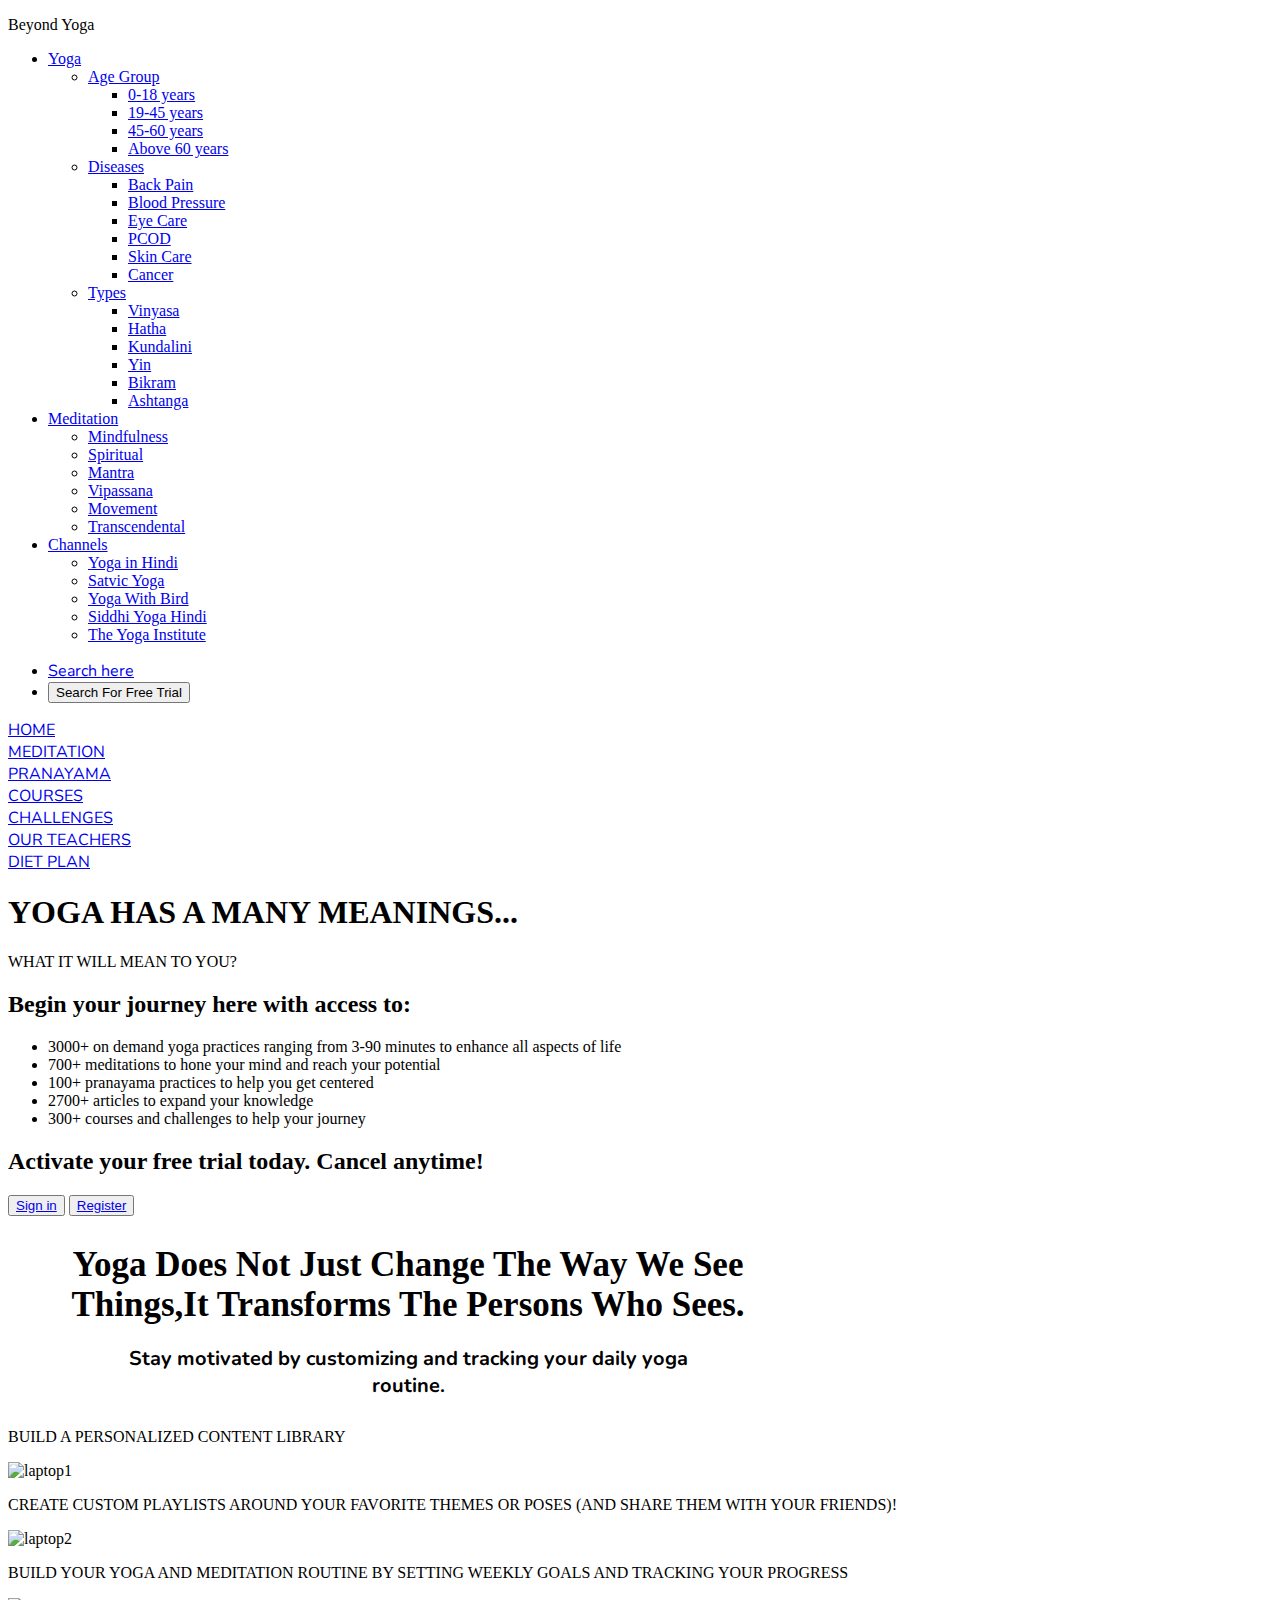
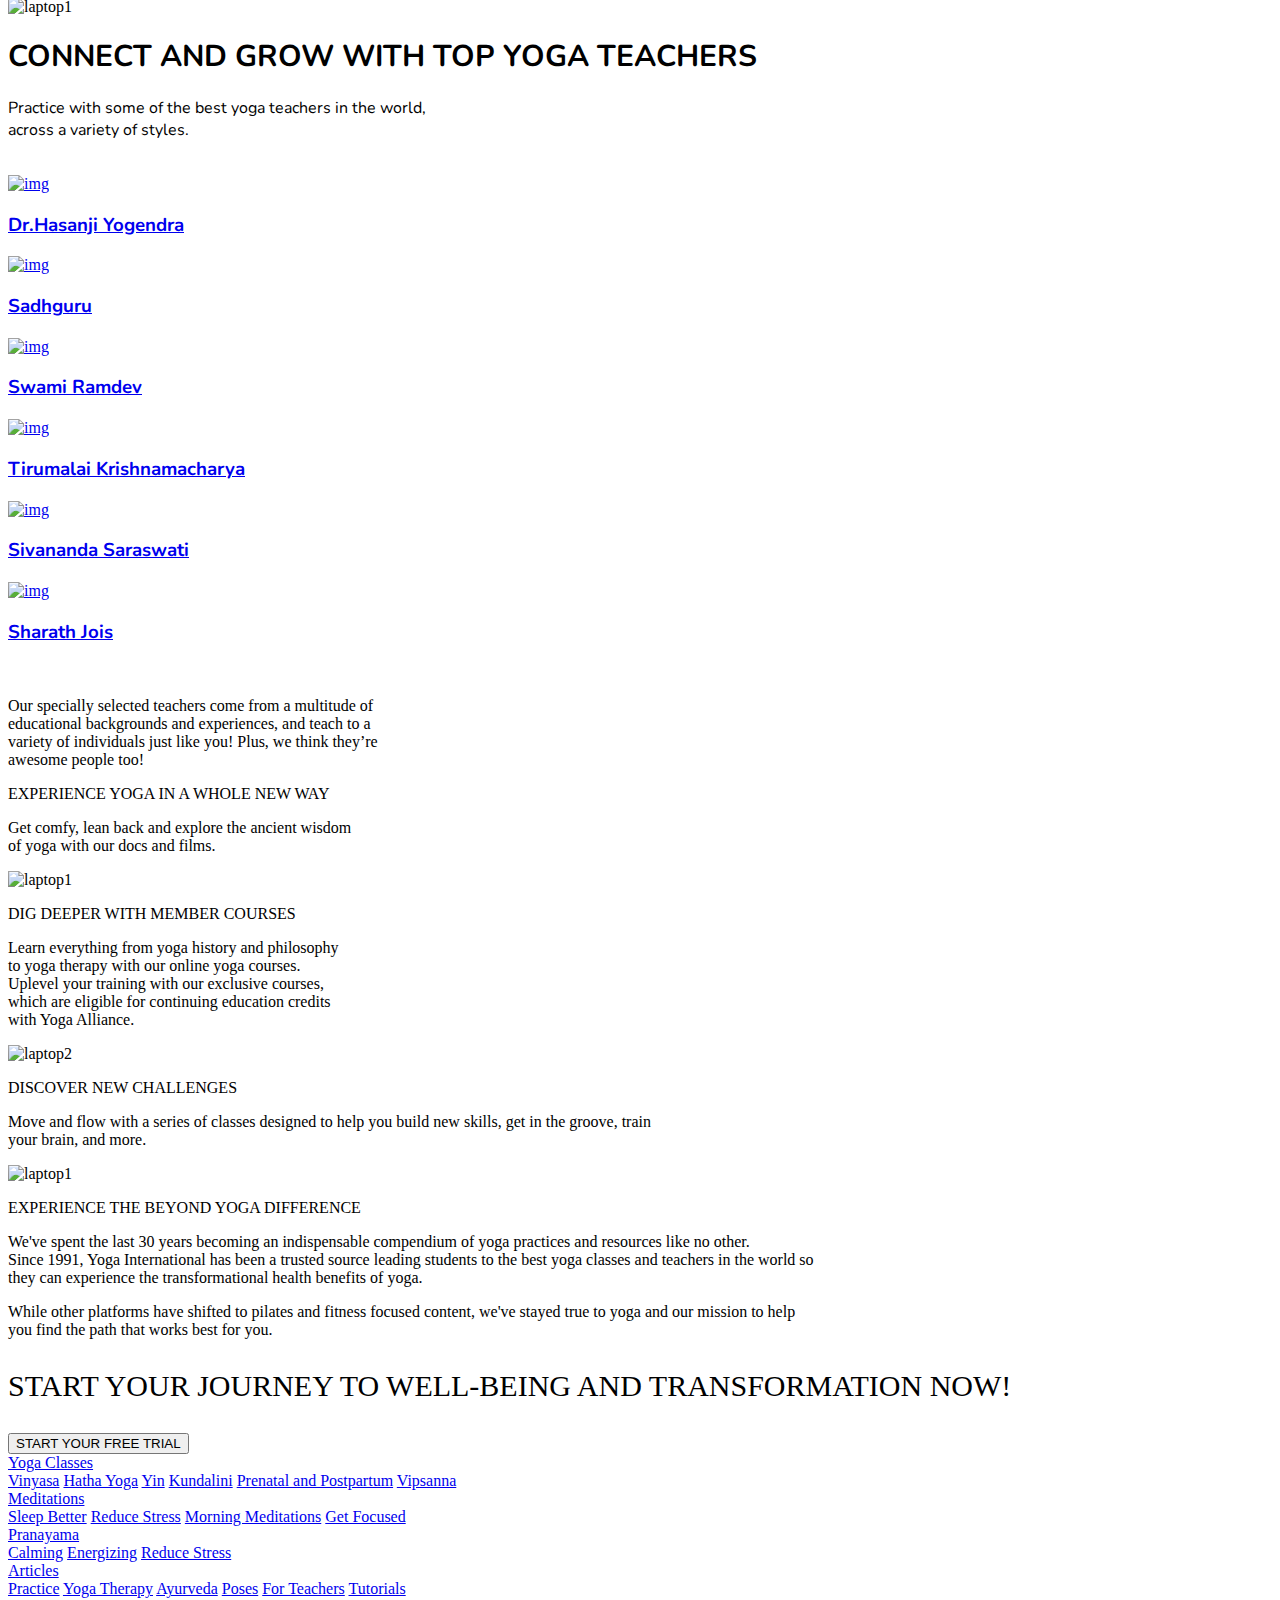
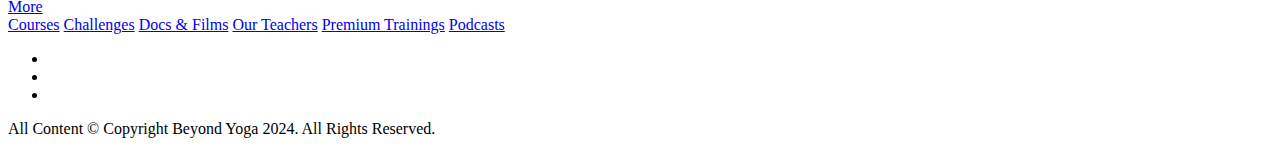
==== index.html @ 749cf970 "Add files via upload" ====
<!DOCTYPE html>
<html lang="en">
<head>
  <meta charset="UTF-8">
  <meta name="viewport" content="width=device-width, initial-scale=1.0">
  <title>Document</title>
  <link rel="stylesheet" href="https://cdnjs.cloudflare.com/ajax/libs/font-awesome/6.5.1/css/all.min.css" integrity="sha512-DTOQO9RWCH3ppGqcWaEA1BIZOC6xxalwEsw9c2QQeAIftl+Vegovlnee1c9QX4TctnWMn13TZye+giMm8e2LwA==" crossorigin="anonymous" referrerpolicy="no-referrer" />
   <link href="./style1.css" rel="stylesheet">

   <link rel="preconnect" href="https://fonts.googleapis.com">
<link rel="preconnect" href="https://fonts.gstatic.com" crossorigin>
<link href="https://fonts.googleapis.com/css2?family=Open+Sans:ital,wght@0,300..800;1,300..800&display=swap" rel="stylesheet">

<link rel="preconnect" href="https://fonts.googleapis.com">
<link rel="preconnect" href="https://fonts.gstatic.com" crossorigin>
<link href="https://fonts.googleapis.com/css2?family=Kode+Mono:wght@400..700&family=Open+Sans:ital,wght@0,300..800;1,300..800&display=swap" rel="stylesheet">

<link rel="preconnect" href="https://fonts.googleapis.com">
<link rel="preconnect" href="https://fonts.gstatic.com" crossorigin>
<link href="https://fonts.googleapis.com/css2?family=Kode+Mono:wght@400..700&family=Open+Sans:ital,wght@0,300..800;1,300..800&family=Poppins:ital,wght@0,100;0,200;0,300;0,400;0,500;0,600;0,700;0,800;0,900;1,100;1,200;1,300;1,400;1,500;1,600;1,700;1,800;1,900&display=swap" rel="stylesheet">

<link rel="preconnect" href="https://fonts.googleapis.com">
<link rel="preconnect" href="https://fonts.gstatic.com" crossorigin>
<link href="https://fonts.googleapis.com/css2?family=Kode+Mono:wght@400..700&family=Montserrat:ital,wght@0,100..900;1,100..900&family=Open+Sans:ital,wght@0,300..800;1,300..800&family=Poppins:ital,wght@0,100;0,200;0,300;0,400;0,500;0,600;0,700;0,800;0,900;1,100;1,200;1,300;1,400;1,500;1,600;1,700;1,800;1,900&family=Roboto:ital,wght@0,100;0,300;0,400;0,500;0,700;0,900;1,100;1,300;1,400;1,500;1,700;1,900&display=swap" rel="stylesheet">

<link rel="preconnect" href="https://fonts.googleapis.com">
<link rel="preconnect" href="https://fonts.gstatic.com" crossorigin>
<link href="https://fonts.googleapis.com/css2?family=Kode+Mono:wght@400..700&family=Montserrat:ital,wght@0,100..900;1,100..900&family=Nunito:ital,wght@0,200..1000;1,200..1000&family=Open+Sans:ital,wght@0,300..800;1,300..800&family=Poppins:ital,wght@0,100;0,200;0,300;0,400;0,500;0,600;0,700;0,800;0,900;1,100;1,200;1,300;1,400;1,500;1,600;1,700;1,800;1,900&family=Roboto:ital,wght@0,100;0,300;0,400;0,500;0,700;0,900;1,100;1,300;1,400;1,500;1,700;1,900&display=swap" rel="stylesheet">

<link rel="stylesheet" href="https://cdnjs.cloudflare.com/ajax/libs/font-awesome/6.5.1/css/all.min.css" integrity="sha512-DTOQO9RWCH3ppGqcWaEA1BIZOC6xxalwEsw9c2QQeAIftl+Vegovlnee1c9QX4TctnWMn13TZye+giMm8e2LwA==" crossorigin="anonymous" referrerpolicy="no-referrer" />

<style> 

.show {
  width: 280px; /* Adjust width as needed */
  transition: all 0.5s ease;
}

</style>
</head>
<body>


    <div class="navbar">
        <div class="nav-icon">
            <i class="fa-sharp fa-solid fa-bars" id="logoicon" onclick="toggleNav()" style="cursor: pointer;"></i>
        </div>
        <div class="top-logo">
            <p class="top-text">
              <i class="fa-solid fa-heart-pulse fa-beat" id="logo-icon" style="color: #ef743c;"></i>Beyond <span id="yoga">Yoga</span></p>
        </div>

       


        <div class="menu-bar">
            <ul>
              <li>
                <a href="#">Yoga<i class="fa-solid fa-chevron-down" style="color: #000000;"></i></a>
                <div class="sub-menu-1">
                  <ul>
                     <li  class="hover-me"><a href="#">Age Group<i class="fa-solid fa-chevron-down" style="color: #000000;"></i></a>
                         
                      <div class="sub-menu-2">
                        <ul>
                           <li><a href="https://www.youtube.com/watch?v=FB5-7tIiX-I">0-18 years</a></li>
                           <li><a href="https://www.youtube.com/watch?v=Q5_PSTXjGt4">19-45 years</a></li>
                           <li><a href="https://www.youtube.com/watch?v=dB1x5hHZ_vg">45-60 years</a></li>
                           <li><a href="https://www.youtube.com/watch?v=laIWV6qJWbk">Above 60 years</a></li>
                           <!-- <li><a href="#"></a></li> -->
                           
                        </ul>
                      </div>
                    </li>

                    <li  class="hover-me"><a href="#">Diseases<i class="fa-solid fa-chevron-down" style="color: #000000;"></i></a>
                         
                      <div class="sub-menu-2">
                        <ul>
                           <li><a href="https://www.youtube.com/watch?v=pB41zLZ0r-0">Back Pain</a></li>
                           <li><a href="https://www.youtube.com/watch?v=e3KPU-ZyrGk">Blood Pressure</a></li>
                           <li><a href="https://www.youtube.com/watch?v=D3EHHHJMkxY">Eye Care</a></li>
                           <li><a href="https://www.youtube.com/watch?v=19jSUzUIvlM">PCOD</a></li>
                           <li><a href="https://www.youtube.com/watch?v=IuwjSYSAKWI">Skin Care</a></li>
                           <li><a href="https://www.youtube.com/watch?v=mRK6Ox1YG8E">Cancer</a></li>
                           <!-- <li><a href="#"></a></li> -->
                           
                        </ul>
                      </div>
                    </li>
                     <!-- <li><a href="#">For Disease</a></li> -->
                     <li class="hover-me"><a href="#">Types<i class="fa-solid fa-chevron-down" style="color: #000000;"></i></a>
                      <div class="sub-menu-2">
                        <ul>
                           <li><a href="https://www.youtube.com/watch?v=M3-IAMGAKvM">Vinyasa</a></li>
                           <li><a href="https://www.youtube.com/watch?v=TO5DAbT5R2s">Hatha</a></li>
                           <li><a href="https://www.youtube.com/watch?v=uYDQES3d5fI&t=108s">Kundalini</a>
                           <li><a href="https://www.youtube.com/watch?v=FItKQ_7yy5k">Yin</a>
                           <li><a href="https://www.youtube.com/watch?v=Ocg3InAEZMU">Bikram</a>
                           <li><a href="https://www.youtube.com/watch?v=jgUNozt1YZE">Ashtanga</a>
                            
                               </li>
                           <!-- <li><a href="#"></a></li> -->
                           
                        </ul>
                      </div>
                         </li>
                     <!-- <li><a href="#"></a></li> -->
                     
                  </ul>
                </div>
              </li>

              <li>
                <a href="#">Meditation<i class="fa-solid fa-chevron-down" style="color: #000000;"></i></a>
                <div class="sub-menu-1">
                  <ul>
                     <li><a href="https://www.youtube.com/watch?v=6p_yaNFSYao">Mindfulness</a></li>
                     <li><a href="https://www.youtube.com/watch?v=G0QdWOcB6Ho">Spiritual </a></li>
                     <li><a href="https://www.youtube.com/watch?v=ijfLsKg8jFY">Mantra</a></li>
                     <li><a href="https://www.youtube.com/watch?v=iBU3d-MTWsU&list=PLPJVlVRVmhc4_4WqjBXuWXB_0MQunBEjb">Vipassana</a></li>
                     <li><a href="https://www.youtube.com/watch?v=xa4ODaKKchI">Movement</a></li>
                     <li><a href="https://www.youtube.com/watch?v=fbX5eNAbpeo">Transcendental</a></li>
                     
                  </ul>
                </div>
              </li>

              <li>
                <a href="#">Channels<i class="fa-solid fa-chevron-down" style="color: #000000;"></i></a>
                <div class="sub-menu-1">
                  <ul>
                     <li><a href="https://www.youtube.com/@YogaHindiShilpaShetty">Yoga in Hindi</a></li>
                     <li><a href="https://www.youtube.com/@satvicyoga">Satvic Yoga</a></li>
                     <li><a href="https://www.youtube.com/@YogaWithBird">Yoga With Bird</a></li>
                     <li><a href="https://www.youtube.com/@SiddhiYogaHindi">Siddhi Yoga Hindi</a></li>
                     <li><a href="https://www.youtube.com/@theyogainstituteofficial">The Yoga Institute 
                    </a></li>
                    
                     
                  </ul>
                </div>
              </li>
            </ul>
        </div>
         
        <div class="nav-ul">

          <ul>
              

      <li><a href="searchitem.html" class="hv" id="search_nav">
        <i class="fa-solid fa-magnifying-glass"></i>
        <span class="nav-item" style="font-family: Nunito;">Search here</span>
      </a></li>
            
           <li><a href="./Pricing.html">
           <button class="btn">Search For Free Trial</button></a></li>
          
       </ul>
        </div>
            
    </div>
       
    </div>

    
  
  <div class="side-nav" id="sideNav">

    <li>
        <a href="./Project.html" class="hv">
          <i class="fa-solid fa-house"></i>
          <span class="nav-item" style="font-family: Nunito;">HOME</span>
        </a></li>
  
        <li><a href="./musiccards.html" class="hv">
            <i class="fa-sharp fa-solid fa-music"></i>
          <span class="nav-item" style="font-family: Nunito;">MEDITATION</span>
        </a></li>
  
        <li><a href="https://www.youtube.com/@theyogainstituteofficial" class="hv">
            <i class="fa-sharp fa-solid fa-sun"></i>
          <span class="nav-item" style="font-family: Nunito;">PRANAYAMA</span>
        </a></li>
  
        <li><a href="#" class="hv">
            <i class="fa-sharp fa-solid fa-layer-group"></i>
          <span class="nav-item" style="font-family: Nunito;">COURSES</span>
        </a></li>
  
        <li><a href="#" class="hv">
          <i class="fa-solid fa-flag-checkered"></i>
          <span class="nav-item" style="font-family: Nunito;">CHALLENGES</span>
        </a></li>

        <li><a href="./teachers.html" class="hv">
          <i class="fa-sharp fa-solid fa-user"></i>
        <span class="nav-item" style="font-family: Nunito;">OUR TEACHERS</span>
      </a></li>

      <li><a href="yogadiet.html" class="hv">
        <i class="fa-sharp fa-solid fa-stethoscope"></i>
      <span class="nav-item" style="font-family: Nunito;"> DIET PLAN</span>
    </a></li>

           
  
       
      
  </div>
  <button onclick="toggleNav()" style="display: none;">Toggle Side Nav</button>

           
       <section class="sec1">

        <div class="container2">
          <div class="container2-para">
           <h1>YOGA HAS A MANY MEANINGS...</h1>
           <h1><span class="auto-type"></span></h1>

           <p>WHAT IT WILL MEAN TO <span id="you">YOU?</span></p>

          </div>

          <div class="container-li">
            <h2>Begin your journey here with access to:</h2>
              <ul>

                <li>3000+ on demand yoga practices ranging from 3-90 minutes to enhance all aspects of life</li>
                <li>700+ meditations to hone your mind and reach your potential</li>
                <li>100+ pranayama practices to help you get centered</li>
                <li>2700+ articles to expand your knowledge</li>
                <li>300+ courses and challenges to help your journey</li>

              </ul>

              <h2>Activate your free trial today. Cancel anytime!</h2>
          </div>

          <div class="btn-container">
            <button class="btn1"><a href="registerpage.php">Sign in</a></button>
            <button class="btn1" id="bt"><a href="loginpage.php">Register</a></button>

          </div>

         

     </div>
       </section>
        

    <section class="sec3">
           <div class="sec3-header">
              <h2 style="font-size: 35px; text-align: center;width: 800px;">Yoga Does Not Just Change The Way We See Things,It Transforms The Persons Who Sees.
              <p style="font-family: Nunito; font-size: 20px;">Stay motivated by customizing and tracking your daily yoga<br> routine.</p>
           </div>

              
           <section class="secMain">
            <div class="paras">
                <p class="sectionTag text-big big-text">
                  BUILD A PERSONALIZED CONTENT LIBRARY
                </p>
                <!-- <p class="sectionSubTag text-small small-text">
                    Lorem ipsum dolor sit amet consectetur adipisicing elit. Accusantium esse similique iure itaque pariatur magnam vel alias odio, aliquid quae consequatur laborum autem magni doloremque dolore odit consequuntur. Error, ducimus. Lorem ipsum dolor sit amet consectetur, adipisicing elit. Blanditiis, maxime exercitationem. Veritatis tempore perferendis non repudiandae explicabo molestias dolorum vitae reiciendis, aut ea eveniet, placeat delectus at consectetur doloremque dignissimos.
                </p> -->
            </div>
            <div class="thumbnail">
                <img src="https://media.istockphoto.com/id/1298958274/photo/3d-illustration-of-meditating-man-sitting-on-the-floor-cartoon-smiling-businessman-in-yoga.jpg?s=612x612&w=0&k=20&c=cb_OA60EfnvaVJ6c5VslunKPmW_IJzV8kte3uCfvxaw=" alt="laptop1" height="500px" width="700px" class="pic2">
            </div>
          </section>
    
          <section class="secLeft">
            <div class="paras">
                <p class="sectionTag text-big big-text">
                  CREATE CUSTOM PLAYLISTS AROUND YOUR FAVORITE THEMES OR POSES (AND SHARE THEM WITH YOUR FRIENDS)!
                </p>
                <!-- <p class="sectionSubTag text-small small-text">
                    Lorem ipsum dolor sit amet consectetur adipisicing elit. Accusantium esse similique iure itaque pariatur magnam vel alias odio, aliquid quae consequatur laborum autem magni doloremque dolore odit consequuntur. Error, ducimus. Lorem ipsum dolor sit amet consectetur, adipisicing elit. Blanditiis, maxime exercitationem. Veritatis tempore perferendis non repudiandae explicabo molestias dolorum vitae reiciendis, aut ea eveniet, placeat delectus at consectetur doloremque dignissimos.
                </p> -->
            </div>
            <div class="thumbnail">
                <img src="https://media.istockphoto.com/id/1225266726/vector/yoga-studios-streaming-online-classes-girl-watching-online-sport-tutorials-on-a-laptop-and.jpg?s=612x612&w=0&k=20&c=kCRvjm0MLGX8Ws6k5mp64jNllX-MIuOhhSisRaJRkas=" alt="laptop2" height="500px" width="700px" class="pic2">
            </div>
          </section>
    
          <section class="secMain">
            <div class="paras">
                <p class="sectionTag text-big big-text">
                  BUILD YOUR YOGA AND MEDITATION ROUTINE BY SETTING WEEKLY GOALS AND TRACKING YOUR PROGRESS
                </p>
                <!-- <p class="sectionSubTag text-small small-text">
                    Lorem ipsum dolor sit amet consectetur adipisicing elit. Accusantium esse similique iure itaque pariatur magnam vel alias odio, aliquid quae consequatur laborum autem magni doloremque dolore odit consequuntur. Error, ducimus. Lorem ipsum dolor sit amet consectetur, adipisicing elit. Blanditiis, maxime exercitationem. Veritatis tempore perferendis non repudiandae explicabo molestias dolorum vitae reiciendis, aut ea eveniet, placeat delectus at consectetur doloremque dignissimos.
                </p> -->
            </div>
            <div class="thumbnail">
                <img src="https://media.istockphoto.com/id/1393359113/photo/3d-sporty-woman-doing-exercises-on-yoga-mat.jpg?s=612x612&w=0&k=20&c=YqJitrh6hYdDwXtw2ngTGbDsg3Mw7wZsrR291nh6epU=" alt="laptop1" height="500px" width="700px" class="pic2">
            </div>  
          </section>

    </section>


             <section class="teacher-sec">
            <div class="gallery-wrap1-para">
              <h1 style="font-family: Nunito; font-size: 30px;">CONNECT AND GROW WITH TOP YOGA TEACHERS</h1>
              <p style="font-family: Nunito;">Practice with some of the best yoga teachers in the world,<br> across a variety of styles.</p>
           </div>
               
            <div class="gallery-wrap1">
              <img src="./next.png" alt="" id="nextBtn">
           <div class="gallery1">
               <div>
                  <span>
                    <a href="./info1.html"><img src="https://upload.wikimedia.org/wikipedia/commons/thumb/9/93/Hansa_J_Yogendra.jpg/800px-Hansa_J_Yogendra.jpg" alt="img"><h3 style="font-family: Nunito;">Dr.Hasanji Yogendra</h3>
                    </a>
                    </span>

                    <span>
                      <a href="./info2.html"><img src="https://upload.wikimedia.org/wikipedia/commons/thumb/2/21/Sadhguru-Jaggi-Vasudev.jpg/800px-Sadhguru-Jaggi-Vasudev.jpg" alt="img"><h3 style="font-family: Nunito;">Sadhguru</h3>
                      </a>
                      </span>

                      <span>
                        <a href="./info3.html"><img src="https://upload.wikimedia.org/wikipedia/commons/thumb/f/fb/Swami_Ramdev_in_2016.jpg/330px-Swami_Ramdev_in_2016.jpg" alt="img"><h3 style="font-family: Nunito;">Swami Ramdev</h3>
                        </a>
                        </span>
                   
                  <!-- <span><img src="./img1.jpg" alt="img"><h3>Aditya Jadhav</h3></span>
                  <span><img src="./img1.jpg" alt="img"><h3>Aditya Jadhav</h3></span> -->
               
               </div>

               <div>
                <span>
                  <a href="./info4.html"><img src="https://upload.wikimedia.org/wikipedia/en/3/36/Tirumalai_Krishnamacharya.png" alt="img" height="300px"><h3 style="font-family: Nunito;">Tirumalai Krishnamacharya</h3>
                  </a>
                  </span>
                  
                  <span>
                    <a href="./info5.html"><img src="https://upload.wikimedia.org/wikipedia/commons/thumb/3/34/Swami_Shivananda_Liebe.jpg/330px-Swami_Shivananda_Liebe.jpg" alt="img"><h3 style="font-family: Nunito;">Sivananda Saraswati
                    </h3>
                    </a>
                    </span>

                    <span>
                      <a href="./info6.html"><img src="https://encrypted-tbn0.gstatic.com/images?q=tbn:ANd9GcT7S8Eagme5g2HKQSJ4ukQOLSiqyLMGEOp5YWhmnkeAbSw7wAs8Fwf7ycs4fh0h9OsLFXE&usqp=CAU" alt="img"><h3 style="font-family: Nunito;">Sharath Jois</h3>
                      </a>
                      </span>
              
              </div>
           
           </div>
           <img src="./back.png" alt="" id="backBtn">
          
          </div>

          <div class="sec4-footer">
            <p>Our specially selected teachers come from a multitude of<br> educational backgrounds and experiences, and teach to a <br>variety of individuals just like you! Plus, we think they’re <br>awesome people too!</p>
          </div>
           </section>
          </section>


           <section class="sec6">
            <!-- <div class="sec6-header">
               <h2>TAKE CHARGE OF YOUR PATH</h2>
               <p>Stay motivated by customizing and tracking your daily yoga<br> routine.</p>
            </div> -->
 
               
            <section class="secMain6">
             <div class="paras6">
                 <p class="sectionTag text-big big-text">
                  EXPERIENCE YOGA IN A WHOLE NEW WAY
                 </p>
                 <p class="sectionSubTag text-small small-text">
                  Get comfy, lean back and explore the ancient wisdom <br>of yoga with our docs and films.
                 </p>
             </div>
             <div class="thumbnail">
                 <img src="https://media.istockphoto.com/id/1353664635/vector/cartoon-drawing-of-buddhist-monk.jpg?s=612x612&w=0&k=20&c=mn-CqgrdxqaoY4BWF6ggD8Z76OikCdqDyftJTsimVic=" alt="laptop1" height="500px" width="700px" class="pic2">
             </div>
           </section>
     
           <section class="secLeft6">
             <div class="paras">
                 <p class="sectionTag text-big big-text">
                  DIG DEEPER WITH MEMBER COURSES
                 </p>
                 <p class="sectionSubTag text-small small-text">
                  Learn everything from yoga history and philosophy <br>to yoga therapy with our online yoga courses.<br> Uplevel your training with our exclusive courses,<br> which are eligible for continuing education credits<br> with Yoga Alliance.
                 </p>
             </div>
             <div class="thumbnail">
                 <img src="https://media.istockphoto.com/id/1473758014/vector/yoga-woman-on-yoga-cushion-illustration.jpg?s=612x612&w=0&k=20&c=aXXgIjsGoQmRZ8kojHrKSr-6IJDVXD1xM6eUujq1T6I=" alt="laptop2" height="500px" width="700px" class="pic2">
             </div>
           </section>
     
           <section class="secMain6">
             <div class="paras">
                 <p class="sectionTag text-big big-text">
                  DISCOVER NEW CHALLENGES
                 </p>
                 <p class="sectionSubTag text-small small-text">
                  Move and flow with a series of classes designed to help you build new skills, get in the groove, train<br> your brain, and more.
                 </p>
             </div>
             <div class="thumbnail">
                 <img src="https://s3.ap-southeast-1.wasabisys.com/designtemplate.tech/tue-jan-10-2023-1-59-pm90538.webp" alt="laptop1" height="500px" width="700px" class="pic2">
             </div>
           </section>
 
     </section>


         <section class="sec7">
          <div class="sec7-div">
               <p class="p1">EXPERIENCE THE BEYOND YOGA DIFFERENCE</p>
               <p class="p2">We've spent the last 30 years becoming an indispensable compendium of yoga practices and resources like no other.<br> Since 1991, Yoga International has been a trusted source leading students to the best yoga classes and teachers in the world so<br> they can experience the transformational health benefits of yoga.</p>

               <p class="p3">While other platforms have shifted to pilates and fitness focused content, we've stayed true to yoga and our mission to help <br>you find the path that works best for you.</p>
              </div>
         </section>

         <div class="sec2-footer8">
          <p style="font-size: 30px;">START YOUR JOURNEY TO WELL-BEING AND TRANSFORMATION NOW!</p>
          <a href="#" class="footer-btn"><button>START YOUR FREE TRIAL</button></a>
      </div>


         <section class="sec8">
      
            <div class="container8">
                 
              <div class="element1">
                  <a href="https://www.zeptonow.com/cn/fruits-vegetables/fresh-fruits/cid/64374cfe-d06f-4a01-898e-c07c46462c36/scid/09e63c15-e5f7-4712-9ff8-513250b79942" id="ele1"> Yoga Classes</a>
                  <div class="line"></div>
                  <a href="#">Vinyasa</a>
                  <a href="#"> Hatha Yoga</a>
                  <a href="#"> Yin</a>
                  <a href="#"> Kundalini</a>
                  <a href="#"> Prenatal and Postpartum</a>
                  <a href="#"> Vipsanna</a>
              </div>
      
      
              <div class="element1">
                  <a href="#" id="ele1">Meditations</a>
                  <div class="line"></div>
                  <a href="#"> Sleep Better</a>
                  <a href="#">Reduce Stress</a>
                  <a href="#"> Morning Meditations</a>
                  <a href="#">Get Focused</a>
              </div>
      
              <div class="element1">
                  <a href="#" id="ele1">Pranayama</a>
                  <div class="line"></div>
                  <a href="#">  Calming</a>
                  <a href="#"> Energizing</a>
                  <a href="#">Reduce Stress</a>
                  
              </div>
         
                  <div class="element1">
                      <a href="#" id="ele1">Articles</a>
                      <div class="line"></div>
                      <a href="#">Practice</a>
                      <a href="#"> Yoga Therapy</a>
                      <a href="#">Ayurveda</a>
                      <a href="#">Poses</a>
                      <a href="#">For Teachers</a>
                      <a href="#">Tutorials</a>
                      
                  </div>
                     
                  <div class="element1">
                      <a href="#" id="ele1">More</a>
                      <div class="line"></div>
                      <a href="#">Courses</a>
                      <a href="#">Challenges</a>
                      <a href="#">Docs & Films</a>
                      <a href="#">Our Teachers</a>
                      <a href="#">Premium Trainings</a>
                      <a href="#">Podcasts</a>
                      
                  </div>
      
              </div>

             <div class="container9">
               <div class="emoji">
               <ul>
                <li> <a href="https://www.facebook.com/"><i class="fa-brands fa-facebook" style="color: #ef743c;"></i></a></li>
                <li> <a href="https://www.instagram.com/"><i class="fa-brands fa-instagram" style="color: #ef743c;"></i></a></li>
                <li> <a href="https://twitter.com/home"><i class="fa-brands fa-twitter" style="color: #ef743c;"></i></a></li>
               </ul>
               
               </div>
            </div>

            <p id="para-foot">All Content © Copyright Beyond Yoga 2024. All Rights Reserved.</p>

              
          </section>


         
            
           
    
  <!-- </nav> -->

  <script src="https://unpkg.com/typed.js@2.1.0/dist/typed.umd.js"></script>
  <script src="script.js"></script>
  <script src="script3.js"></script>

  
  <script>

    var typed=new Typed(".auto-type",{
      strings:["RELAXATION","VALUES","COMPANSATION","STILLNESS","PLAY","WELLNESS","CLARITY","LIFE","CALM","TRANSFORMATION"],
      typeSpeed:100,
      backSpeed:10,
      looped:true
    });

    typed.onComplete = function(self) {
    // Reset the animation
    self.reset();
};


    let listVideo=document.querySelectorAll('.video-list .vid');
    let mainVideo=document.querySelector('.main-video video');

    let title=document.querySelector('.main-video .title');

    listVideo.forEach(video =>{
        video.onclick = () =>{
            listVideo.forEach(vid =>vid.classList.remove('active'));
            video.classList.add('active');
              
            if(video.classList.contains('active')){
              let src = video.children[0].getAttribute('src');
              mainVideo.src = src;
              
              let text =video.children[1].innerHTML;
              title.innerHTML=text;
              
            };
        };
    });



        let scrollContainer=document.querySelector(".gallery");
        let backbtn=document.getElementById("backbtn");

        let nextbtn=document.getElementById("nextbtn");

        scrollContainer.addEventListener("wheel",(evt)=>{
          evt.preventDefault();
          scrollContainer.scrollLeft +=evt.deltaY;
          scrollContainer.style.scrollBehavior = "auto";

        });

        nextbtn.addEventListener("click", ()=>{
          scrollContainer.style.scrollBehavior = "smooth";
          scrollContainer.scrollLeft -= 900;
        });

        backbtn.addEventListener("click", ()=>{
          scrollContainer.style.scrollBehavior = "smooth";
          scrollContainer.scrollLeft += 900;
        });
        
        let scrollContainer1=document.querySelector(".gallery1");
        let backbBtn=document.getElementById("backBtn");

        let nextBtn=document.getElementById("nextBtn");

        scrollContainer1.addEventListener("wheel",(evt)=>{
          evt.preventDefault();
          scrollContainer1.scrollLeft +=evt.deltaY;
          scrollContainer1.style.scrollBehavior = "auto";

        });

        nextBtn.addEventListener("click", ()=>{
          scrollContainer1.style.scrollBehavior = "smooth";
          scrollContainer1.scrollLeft += 400;
        });

        backBtn.addEventListener("click", ()=>{
          scrollContainer1.style.scrollBehavior = "smooth";
          scrollContainer1.scrollLeft -= 400;
        });

  </script>


  
</body>
</html>
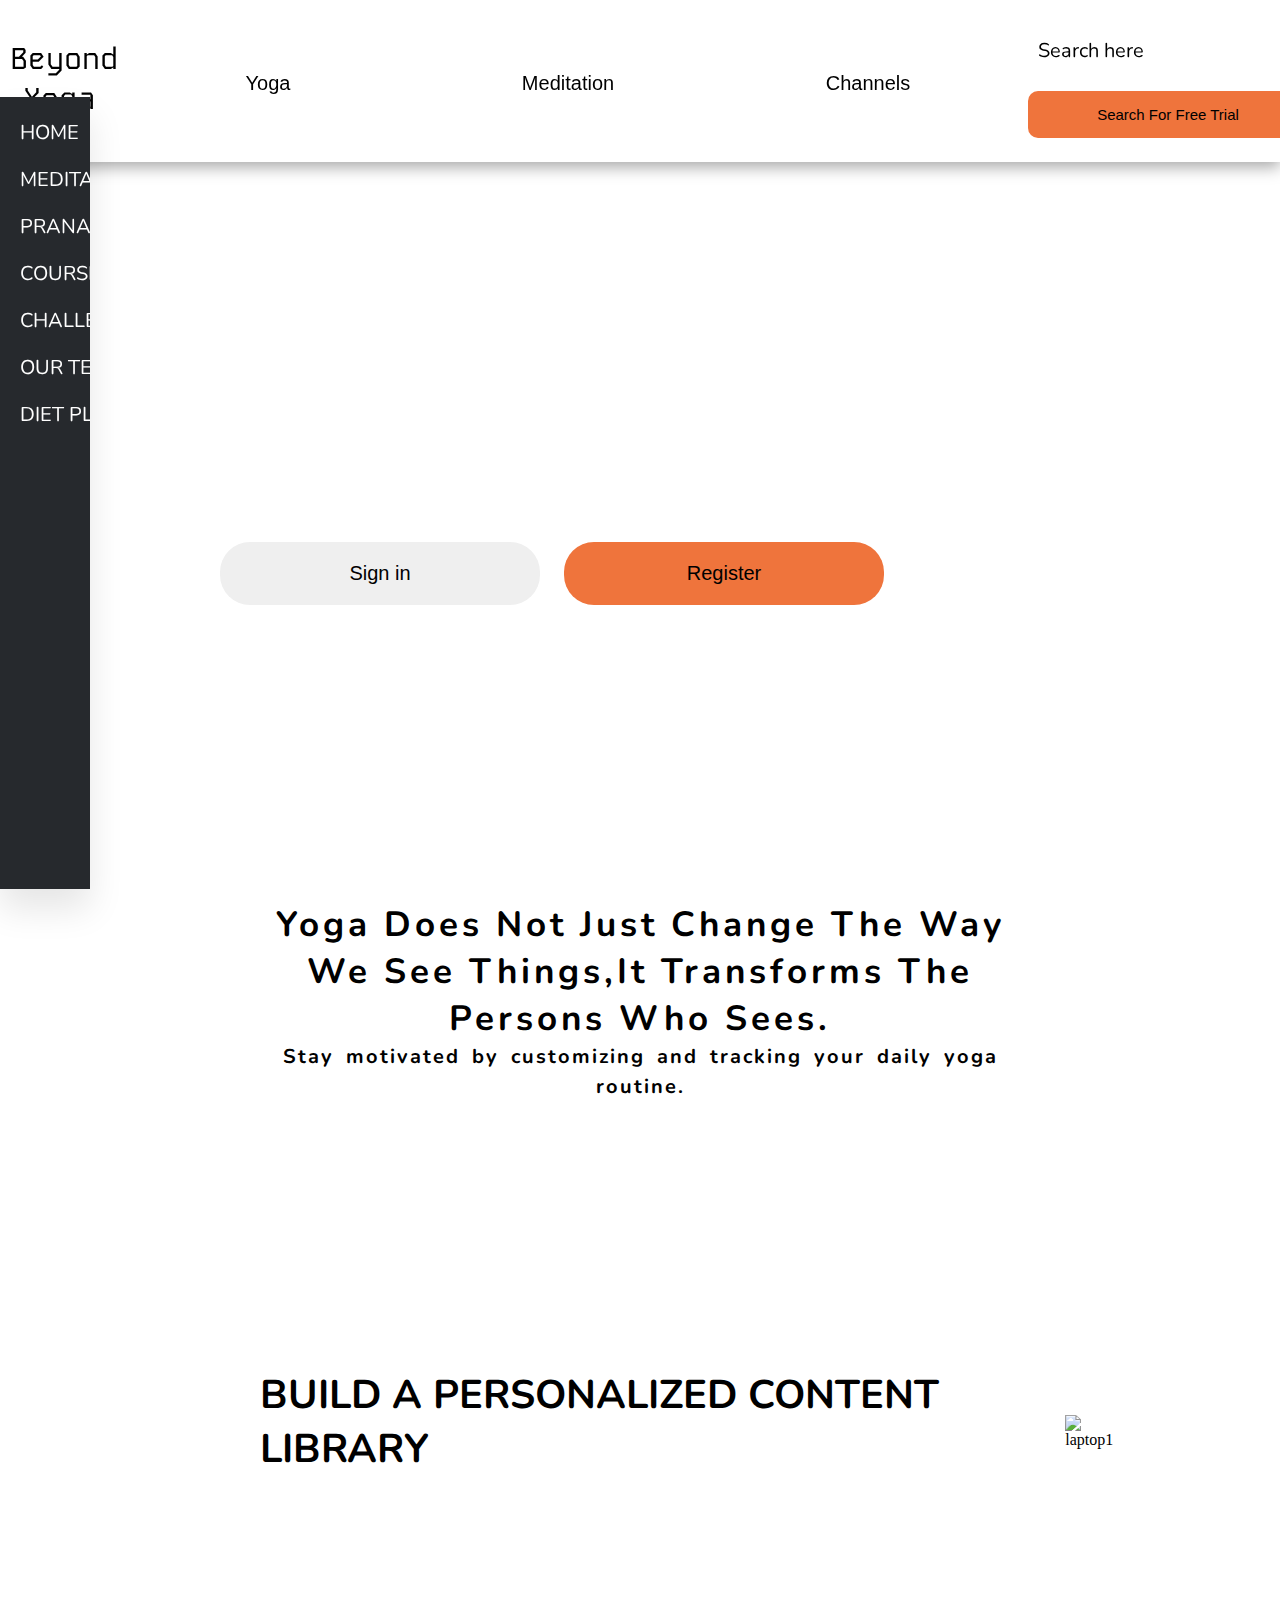
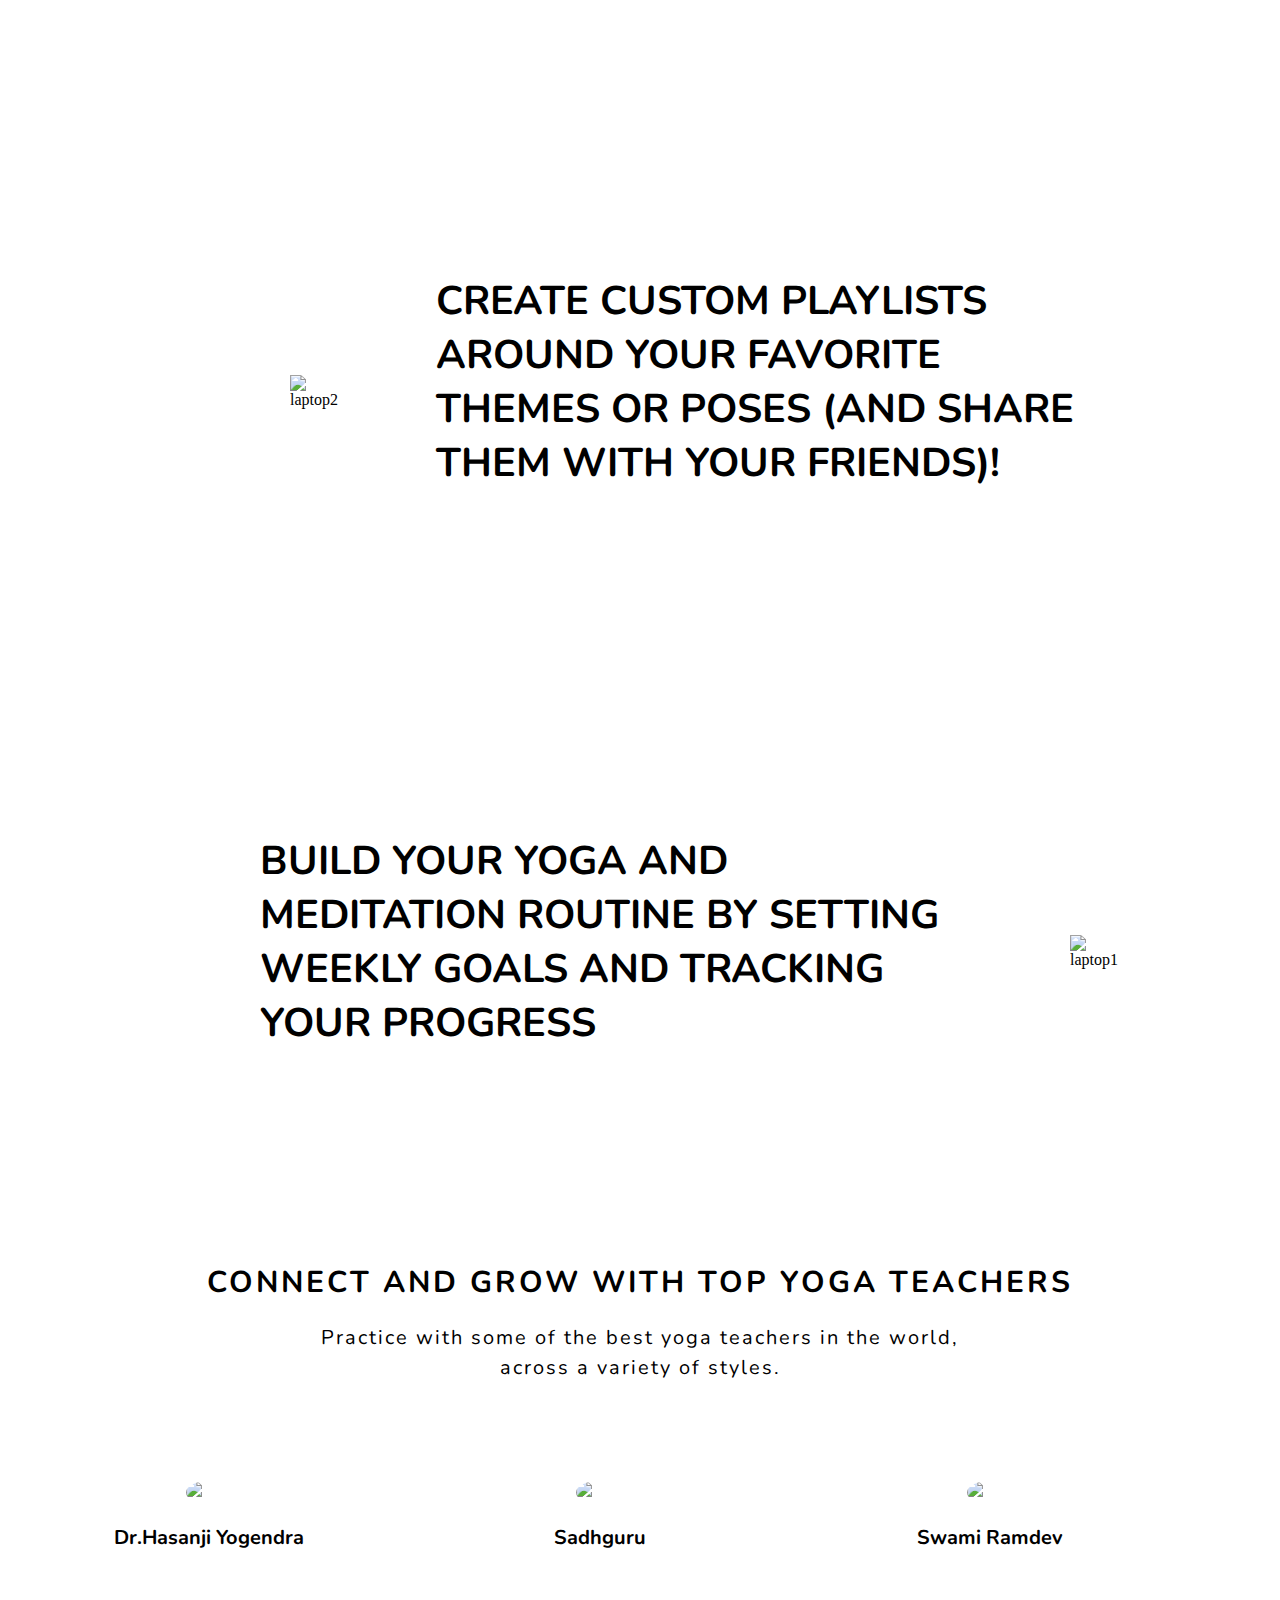
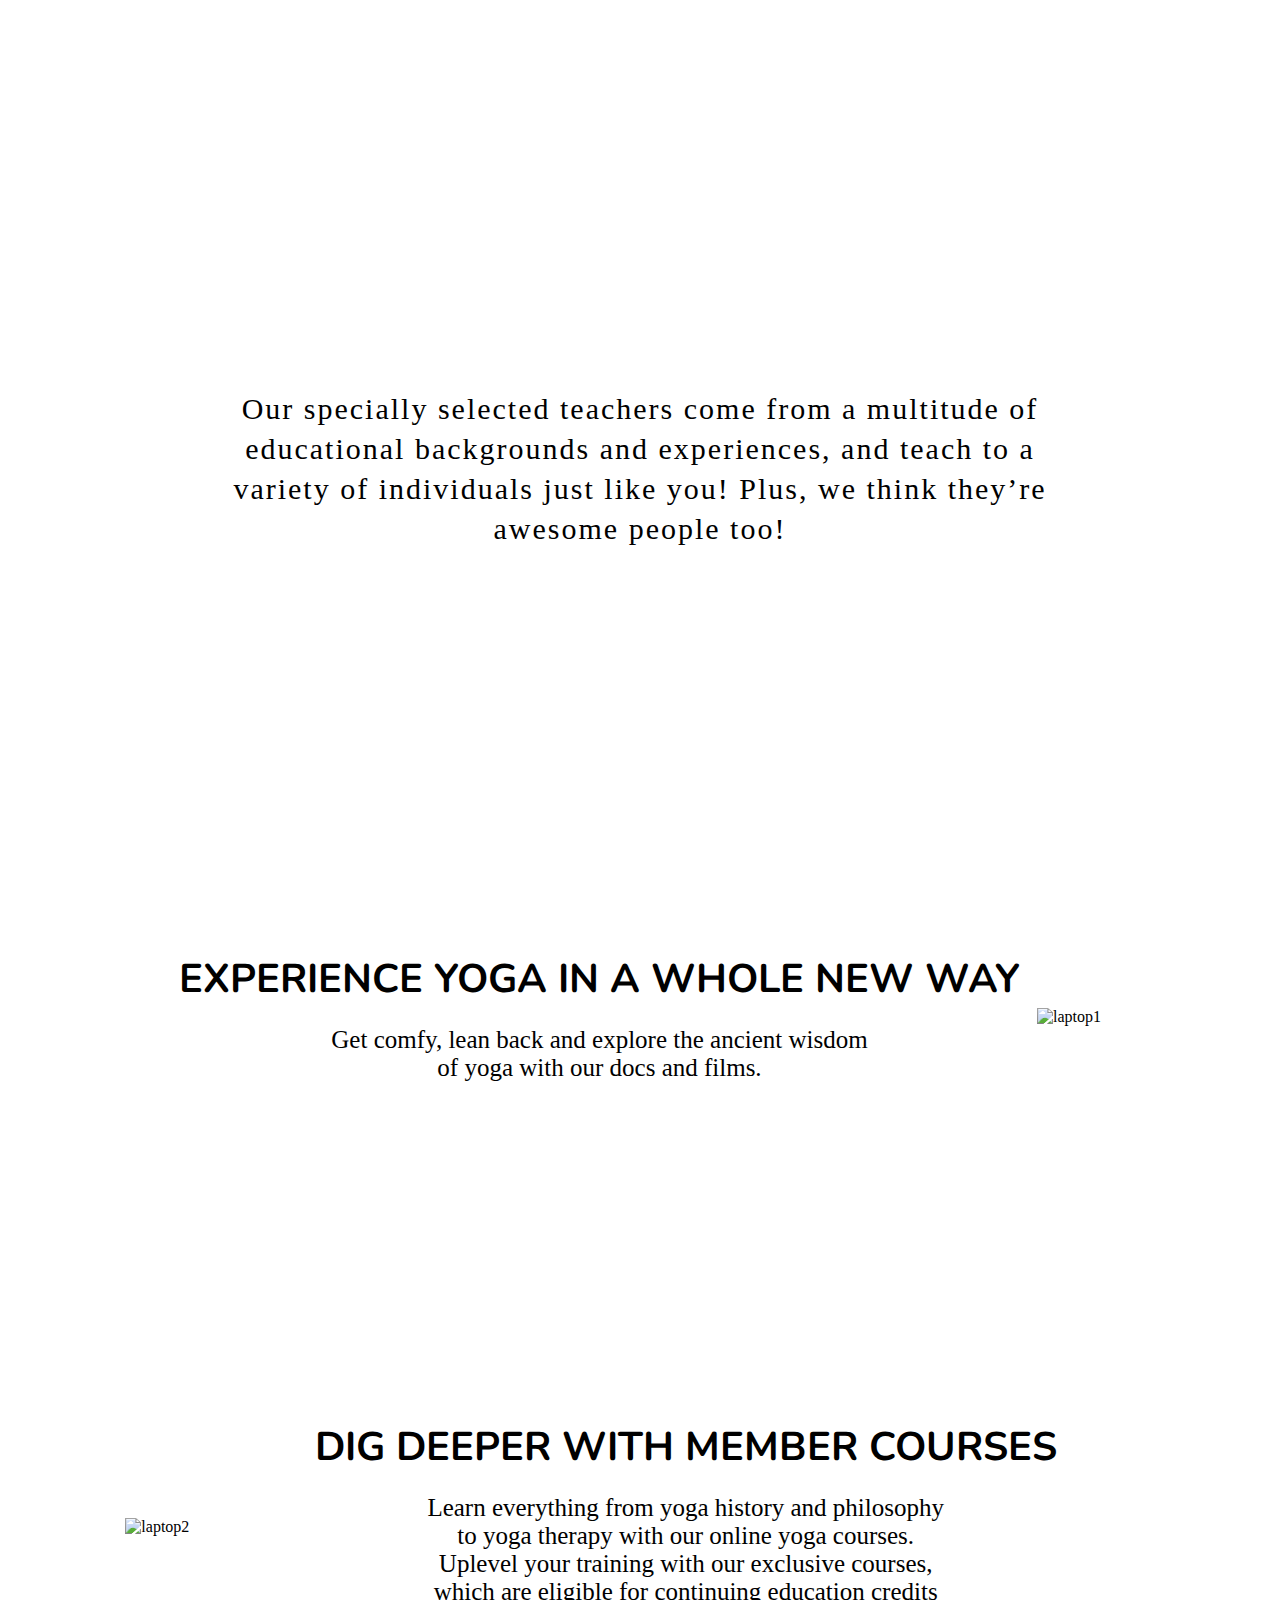
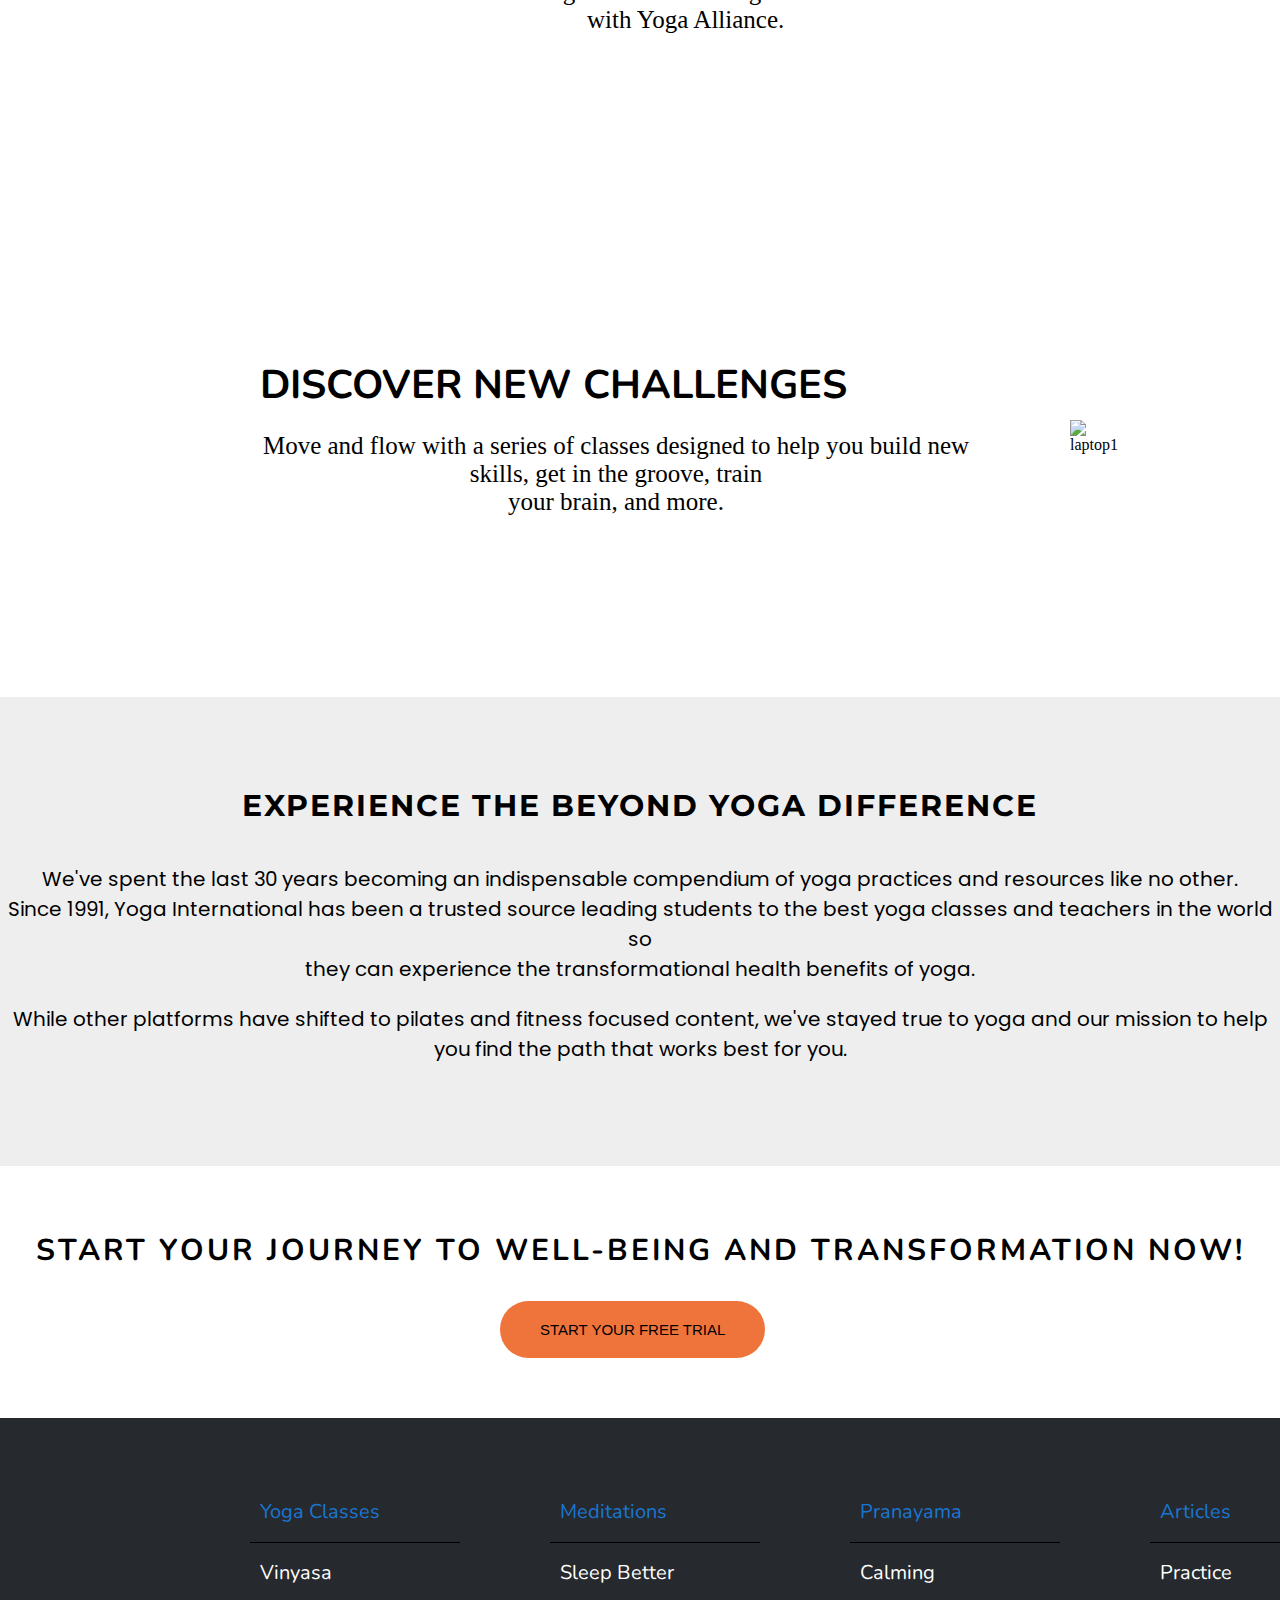
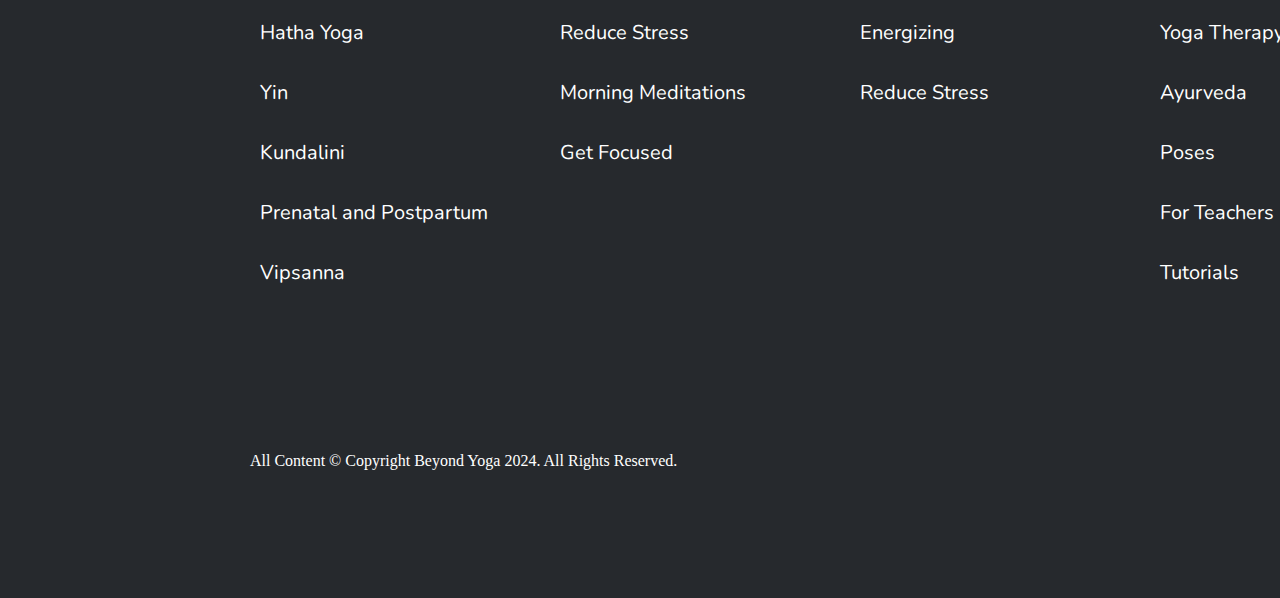
==== commit 13e00ed6: "Add files via upload" ====
--- a/index.html
+++ b/index.html
@@ -5,7 +5,7 @@
   <meta name="viewport" content="width=device-width, initial-scale=1.0">
   <title>Document</title>
   <link rel="stylesheet" href="https://cdnjs.cloudflare.com/ajax/libs/font-awesome/6.5.1/css/all.min.css" integrity="sha512-DTOQO9RWCH3ppGqcWaEA1BIZOC6xxalwEsw9c2QQeAIftl+Vegovlnee1c9QX4TctnWMn13TZye+giMm8e2LwA==" crossorigin="anonymous" referrerpolicy="no-referrer" />
-   <link href="./style1.css" rel="stylesheet">
+   <link href="style.css" rel="stylesheet">
 
    <link rel="preconnect" href="https://fonts.googleapis.com">
 <link rel="preconnect" href="https://fonts.gstatic.com" crossorigin>
--- a/style.css
+++ b/style.css
@@ -0,0 +1,1341 @@
+*{
+    margin: 0;
+    padding: 0;
+    outline: none;
+    border: none;
+    text-decoration: none;
+    box-sizing: border-box;
+    list-style: none;
+
+  }
+
+  body{
+     /* background: #252525; */
+     background: white;
+
+  }
+
+  .side-nav{
+       top: 97px;
+      position: fixed;
+      left: 0;
+      bottom: 0;
+      height: 88%;
+      background-color:#26292d;
+      width: 90px;
+      overflow: hidden;
+      transition: width 0.2s linear;
+      box-shadow: 0 20px 35px rgba(0,0,0,0.1);
+      z-index: 1000;
+  }
+
+  .logo{
+    text-align: center;
+    display: flex;
+    transition: all 0.5s ease;
+    margin: 10px 0 0 10px;
+
+
+  }
+
+  .logo img{
+    width: 90px;
+    height: 90px;
+    border-radius: 50%;
+
+  }
+
+
+    a{
+       position: relative;
+       color:white;
+       font-size: 20px;
+       display: table;
+       width: 300px;
+       padding: 10px;
+    }
+
+    .fa-solid{
+      position: relative;
+      width: 70px;
+      height: 40px;
+      top: 14px;
+      font-size: 20px;
+      text-align: center;
+    }
+
+    #logoicon{
+          font-size: 30px;
+    }
+
+    .navbar{
+          display: flex;
+           justify-content: space-between;
+          align-items: center;
+          /* height:100%; */
+          padding-bottom: 10px;
+          background-color: white;
+          box-shadow: rgba(0, 0, 0, 0.35) 0px 5px 15px;
+          position: fixed;
+          width: 100%;
+          top: 0;
+          z-index: 1000;
+        
+    }
+
+    .top-text{
+       text-align: center;
+       font-family: "Kode Mono", sans-serif;
+       font-size: 30px;
+    }
+    .navbar a{
+        color: black;
+        margin-top: 15px;
+    }
+
+    .top-logo a{
+        font-size: 30px;
+    }
+
+    .top-logo i{
+      font-size: 35px;
+      text-align: center;
+      /* margin-bottom: 30px; */
+  }
+
+    .menu-bar ul{
+        display: flex;
+        flex-direction: row;
+        justify-content: center;
+        align-items: center;
+        text-align: center;
+    }
+
+    .menu-bar li {
+      list-style: none;
+    }
+
+    .menu-bar a {
+       font-size: 20px;
+       font-family: sans-serif;
+    } 
+
+    .menu-bar a:hover {
+        color:rgb(239, 116, 60) ;
+    }
+
+    .fa-chevron-down{
+      top: 0;
+      right: 0;
+    }
+
+    .menu-bar a .fa-chevron-down {
+      transition: transform 0.3s ease; /* Adding transition for smooth animation */
+  }
+  
+  /* .menu-bar a:hover .fa-chevron-down {
+      transform: rotate(-180deg); 
+  }
+   */
+
+   #search-btn:hover{
+     transform: scale(1.2);
+   }
+
+   #searchBtn1{
+      border-radius: 15px;
+      padding: 10px 15px;
+      background:transparent;
+   }
+
+    .sub-menu-1{
+       display: none;
+    }
+    .sub-menu-2 {
+      display: none;
+    }
+
+    .menu-bar ul li:hover .sub-menu-1 {
+      display: block;
+      position: absolute;
+      background-color:#fff;
+      /* margin-top: 15px; */
+      margin-left: 100px;
+    }
+
+    .menu-bar ul li:hover .sub-menu-1 ul {
+      display: block;
+      margin: 10px;
+
+    }
+
+    .menu-bar ul li:hover .sub-menu-1 ul li{
+       width: 200px;
+       padding: 10px;
+       background: transparent;
+       text-align: left;
+       border-radius: 0;
+       border-bottom: 1px solid black;
+    }
+       
+    .menu-bar ul li:hover .sub-menu-1 ul li:last-child{
+        border-bottom:none;
+    }
+
+    .hover-me:hover .sub-menu-2 {
+      position: absolute;
+      display: block;
+      margin-top: -40px;
+      margin-left: 140px;
+      background-color: #fff;
+    }
+
+   
+  
+    .nav-item{
+      position: relative;
+      top: 12px;
+      margin-left: 10px;
+    }
+
+    #nav-text{
+         display: flex;
+         justify-content: center;
+         font-size: 30px;
+         color: rgb(216, 148, 2);
+    }
+
+    .hv:hover{
+      background: #1976d2;
+    }
+
+    #search_nav:hover{
+      background: #ffff;
+    }
+
+    .side-nav:hover{
+      width: 280px;
+      transition: all 0.5s ease;
+    }
+
+    .nav-ul {
+      display: flex;
+      justify-content: flex-end;
+      
+    }
+
+    .nav-ul ul{
+      list-style: none;
+      margin: 0;
+      padding: 0;
+    }
+
+    .nav-ul ul #search-btn {
+      font-size: 20px;
+      margin-bottom: 5px;
+      margin-left: 5px;
+  
+    }
+    
+
+
+
+
+    .fa-heart-pulse {
+         top: 7px;
+         margin-right: 10px;
+    }
+
+
+    .nav-ul li {
+      display: inline-block;
+      margin-right: 10px; /* Adjust spacing between items */
+    }
+
+    .btn{
+        padding: 15px 15px;
+        font-size: 15px;
+        border-radius: 10px;
+        background-color:rgb(239, 116, 60);
+        width: 100%;
+        display: inline-block;
+        cursor: pointer;
+    
+    }
+
+    
+       
+    .sec1{
+      margin-top: auto;
+        width: auto;
+        background-image: url(./young-beautiful-woman-doing-yoga-nature.jpg);
+       background-position: center;
+       background-size: cover;
+       padding-bottom: 10%;
+       padding-top: 5%;
+       
+       
+    }
+
+    .sec1 img{
+      opacity:1.0;
+    }
+    .container2{
+       width: 100%;
+     margin-left: 200px; 
+       margin-top: 50px;
+       
+    }
+
+    .container2 p{
+      font-size: 40px;
+      color:white;
+      /* font-family: Arial, Helvetica, sans-serif; */
+    }
+
+    .container2 h1{
+      font-size: 40px;
+      color: white;
+    }
+
+    .auto-type{
+      color: white;
+      font-size: 40px;
+      font-weight: bold;
+      font-family: sans-serif;
+    }
+
+    #you{
+     font-size: 50px;
+     font-weight: bold;
+    }
+
+    .container2-para{
+       line-height: 60px;
+    }
+
+    .container-li{
+        margin-top: 40px;
+        color: white;
+       
+
+    }
+    .container-li ul{
+        margin-left: 50px;
+        margin-top: 20px;
+        margin-bottom: 20px;
+    }
+
+    .container-li ul li{
+      line-height: 30px;
+      font-size: 20px;
+    }
+
+    .btn-container{
+      display: inline;
+      margin-top: 40px;
+       
+    }
+
+    .btn1{
+      padding: 10px;
+      border-radius: 30px;
+      margin-top: 20px;
+      color: black;
+      margin-left: 20px;
+      text-align: center;
+    }
+
+     #bt{
+        background-color: rgb(239, 116, 60);
+       
+    }
+
+    .btn1 a{
+      color: black;
+    }
+
+    .btn1 a:hover{
+      transform: scale(1.2);
+    }
+
+    .sec2{
+        
+        /* margin-top: 15%; */
+        background-color: #eee;
+        padding-top: 50px;
+        
+        
+    }
+
+    .container3-para{
+        display: flex;
+        justify-content: center;
+        align-items: center;
+        flex-direction: column;
+        margin-top: 40px;
+        color: black;
+    }
+
+    .container3-para #h1{
+      letter-spacing: 3px;
+      font-family: "Roboto";
+      font-size: 30px;
+      font-weight: bold;
+    }
+
+    .container3-para p{
+        margin-top: 30px;
+        font-size: 25px;
+        word-spacing: 8px;
+        text-align: center;
+        line-height: 30px;
+        font-family: "Nunito sans";
+
+
+    }
+
+    .container3-video {
+         display: grid;
+         grid-template-columns: 2fr 1fr;
+         gap: 15px;
+         align-items: center;
+         padding: 5px 5%;
+         margin-top: 4%;
+         box-shadow: rgba(0, 0, 0, 0.35) 0px 5px 15px;
+    }
+
+    .container3-video .main-video{
+      background: #fff;
+      border-radius: 5px;
+      padding: 10px;
+    }
+
+
+    .container3-video .main-video video{
+         width: 100%;
+         border-radius: 5px;
+    }
+
+    .container3-video .main-video .title{
+      color: #333;
+      font-size: 23px;
+      padding-top: 15px;
+      padding-bottom: 15px;
+    }
+
+    .container3-video .video-list {
+         background: #fff;
+         border-radius: 5px;
+         height: 520px;
+         overflow-y:scroll ;
+    }
+
+    .container3-video .video-list::-webkit-scrollbar{
+         width: 7px;
+    }
+
+    .container3-video .video-list::-webkit-scrollbar-track{
+      background: #666;
+      border-radius: 50px;
+ }
+
+    .container3-video .video-list .vid video{
+        width: 100px;
+        border-radius: 5px;
+
+    }
+
+    .container3-video .video-list .vid{
+        display: flex;
+        align-items: center;
+        gap: 15px;
+        background: #f7f7f7;
+        border-radius: 20px;
+        margin: 10px;
+        padding: 10px;
+        border: 2px solid rgba(0,0,0,.1);
+        cursor: pointer;
+        box-shadow: rgba(0, 0, 0, 0.35) 0px 5px 15px;
+
+
+    }
+
+    .container3-video .video-list .vid.active{
+         background: #2980b9;
+    }
+
+    .container3-video .video-list .vid:hover{
+         background: #eee;
+    }
+
+    .container3-video .video-list .vid.active .title{
+         color: #fff;
+    }
+
+    .container3-video .video-list .vid .title{
+        color: #333;
+        font-size: 17px;
+    }
+
+  
+
+    .container3-header {
+      margin-top: 3%;
+       display: flex;
+       justify-content: center;
+       align-items: center;
+       flex-direction: column;
+    }
+
+    .container3-header h4{
+      color:  #2980b9;
+      font-size: 20px;
+      letter-spacing: 8px;
+    }
+
+    .container3-btn{
+      margin-top: 2%;
+    }
+
+    .container3-header .container3-btn {
+     
+         display: flex;
+         flex-direction: row;
+         justify-content: space-between;
+         align-items: center;
+         text-align: center;
+         row-gap: 30px;
+
+        
+         
+    }
+
+    .container3-header .container3-btn button{
+         background-color: #2980b9;
+        padding: 10px 20px;
+        border-radius: 20px;
+        row-gap: 50px;
+        font-size: 15px;
+        cursor: pointer;
+       
+    }
+
+    .container3-header .container3-btn button:hover{
+        transform: scale(1.2);
+        color: black;
+    }
+
+    .sec2-footer{
+        display: flex;
+        flex-direction: column;
+        justify-content: center;
+        align-items: center;
+        margin-top: 5%;
+        padding-bottom: 50px;
+    }
+
+   
+
+    .sec2-footer p{
+        font-size: 20px;
+        color: black;
+        letter-spacing: 3px;
+        font-family:"Nunito";
+        font-weight: bold;
+    }
+
+    .sec2-footer button{
+
+       padding: 20px 40px;
+       border-radius: 30px;
+       text-align: center;
+       margin-top: 20px;
+       font-size: 15px;
+      background-color: rgb(239, 116, 60);
+      cursor: pointer;
+      
+    }
+
+    .sec2-footer8{
+      display: flex;
+      flex-direction: column;
+      justify-content: center;
+      align-items: center;
+      margin-top: 5%;
+      padding-bottom: 50px;
+  }
+
+    .sec2-footer8 p{
+      font-size: 20px;
+      color: black;
+      letter-spacing: 3px;
+      font-family:"Nunito";
+      font-weight: bold;
+  }
+
+  .sec2-footer8 button{
+
+    padding: 20px 40px;
+    border-radius: 30px;
+    text-align: center;
+    margin-top: 20px;
+    font-size: 15px;
+   background-color: rgb(239, 116, 60);
+   cursor: pointer;
+   
+ }
+
+    .sec3 {
+        margin-top: 10%;
+         
+         padding-top: 40px;
+        
+    }
+
+    .sec3-header {
+        display: flex;
+        flex-direction: column;
+        justify-content: center;
+        align-items: center;
+    }
+
+    .sec3-header h2 {
+          color: black;
+          letter-spacing: 4px;
+          margin-bottom: 30px;
+          font-family:"Nunito";
+          font-size: 30px;
+    }
+
+    .sec3-header p {
+        text-align: center;
+        font-size: 20px;
+        word-spacing: 5px;
+        color: black;
+        letter-spacing: 2px;
+        line-height: 30px;
+    }
+    
+     
+    .secLeft {
+
+      height: 500px;
+      display: flex;
+      flex-direction: row-reverse;
+      align-items: center;
+      justify-content: space-evenly;
+      max-width: 120%;
+      margin: auto;
+      padding: 20px 98px;
+      margin-bottom:10px;
+      margin-left: 15%;
+      
+      
+      } 
+      
+      .secMain {
+        margin-top: 80px;
+        height: 600px;
+        display: flex;
+        align-items: center;
+        justify-content: space-evenly;
+        max-width: 90%;
+        margin: auto;
+        padding: 20px 98px;
+        margin-bottom: 10px;
+      
+      }
+      
+
+.big-text{
+  font-family:"Nunito";
+  margin-bottom: 20px;
+  color: black;
+  font-weight: bold;
+  font-size: 40px;
+}
+.paras{
+  padding: 10px 98px;
+}
+
+.pic1{
+  border-radius: 30px;
+  border: 2px solid black;
+   
+}
+
+
+.gallery{
+  width: 1200px;
+  display: flex;
+  overflow-x: scroll;
+  background-color: #eee;
+
+
+}
+
+.gallery .gal .sp1{
+    background: white;
+    border-bottom-left-radius: 10px;
+    border-bottom-right-radius: 10px;
+    border-radius: 10px;
+    box-shadow: rgba(0, 0, 0, 0.4) 0px 2px 4px, rgba(0, 0, 0, 0.3) 0px 7px 13px -3px, rgba(0, 0, 0, 0.2) 0px -3px 0px inset;
+    max-height: 500px;
+}
+
+.gal .sp1 h4{
+    color: #1976d2;
+    text-align: center;
+    margin-top: 25px;
+    font-size: 20px;
+    padding-bottom: 10px;
+    font-family: "Nunito";
+}
+
+.gal .sp1 p{
+    text-align: center;
+    font-size: 20px;
+    margin-top: 5px;
+    font-family: "Nunito";
+}
+
+.gal .sp1 #p1{
+    text-align: center;
+    margin-top: 35px;
+    font-size: 20px;
+    color: rgb(239, 116, 60);
+    letter-spacing: 3px;
+    font-family: "Kode Mono", sans-serif;
+    margin-bottom: 15px;
+    
+}
+
+   .gallery div{
+       /* width: 100%; */
+        /* height: 80%; */
+        width: auto;
+       display: grid;
+       grid-template-columns: auto auto auto;
+       grid-gap:10px;
+       padding: 10px;
+       flex-wrap: nowrap;
+      
+   }
+
+   .gallery div  a img {
+       width: 100%;
+       height: 70%;
+       /* filter: grayscale(100%); */
+       transition: transform 0.5s ;
+       cursor: pointer;
+   }
+
+   .gallery::-webkit-scrollbar{
+     display: none;
+   }
+
+     .sec {
+        background-color: #eee;
+     }
+
+   .gallery-wrap{
+      display: flex;
+      align-items: center;
+      justify-content: center;
+      margin: 10% auto;
+      padding-top: 50px;
+      padding-bottom: 100px;
+   }
+
+   #backbtn, #nextbtn{
+      width: 50px;
+      cursor: pointer;
+      margin: 40px;
+   }
+
+   /* .gallery div img:hover{
+    filter: grayscale(0);
+    cursor: pointer;
+    transform: scale(1.1);
+   } */
+   .sec4{
+      display: flex;
+      justify-content: center;
+      align-items: center;
+      flex-direction: column;
+      background-color: #eee;
+      
+   }
+   .gallery1{
+    width: 1200px;
+    display: flex;
+    overflow-x: scroll;
+    
+  }
+
+  .gallery-wrap1{
+    display: flex;
+    align-items: center;
+    justify-content: center;
+    text-align: center;
+    margin: 10% auto;
+ }
+
+  .gallery1 div{
+    width: 100%;
+    display: grid;
+    grid-template-columns: auto auto auto;
+    grid-gap: 10px;
+    padding: 10px;
+    flex: none;
+    height: 400px;
+}
+
+.gallery1 div img {
+  width: 70%;
+  height: 50%;
+  transition: transform 0.5s ;
+  cursor: pointer;
+  border-radius: 50%;
+}
+
+#backBtn, #nextBtn{
+  width: 50px;
+  cursor: pointer;
+  padding-bottom: 50px;
+  margin-bottom: 60px;
+}
+
+.gallery1::-webkit-scrollbar{
+  display: none;
+}
+
+.gallery-wrap1-para {
+    display: flex;
+    flex-direction: column;
+    justify-content: center;
+    align-items: center;
+    text-align: center;
+    margin-bottom: -50px;
+}
+
+.gallery-wrap1-para h1{
+     color: black;
+     margin-bottom: 20px;
+     letter-spacing: 3px;
+}
+
+.gallery-wrap1-para p{
+    color: black;
+    font-size: 20px;
+    letter-spacing: 2px;
+    line-height: 30px;
+
+}
+
+.gallery1 div h3{
+     margin-top: 20px;
+     color: black;
+     font-size: 20px;
+}
+    
+.sec4-footer {
+    display: flex;
+    justify-content: center;
+    align-items: center;
+}
+.sec4-footer p{
+       color: black;
+       font-size: 30px;
+       text-align: center;
+       line-height: 40px;
+       letter-spacing: 2px;
+       padding-bottom: 40px;
+}
+
+.sec6{
+  margin-top: 10%;
+  padding-top:  50px;
+}
+
+.sec6-header{
+  display: flex;
+  flex-direction: column;
+  justify-content: center;
+  align-items: center;
+}
+
+.sec6-header h2{
+    color: black;
+    letter-spacing: 8px;
+    margin-bottom: 30px;
+}
+
+.sec6-header p{
+  text-align: center;
+  font-size: 20px;
+  word-spacing: 13px;
+  color: black;
+  letter-spacing: 3px;
+  line-height: 30px;
+}
+
+
+.secLeft6 {
+
+height: 500px;
+display: flex;
+flex-direction: row-reverse;
+align-items: center;
+justify-content: space-evenly;
+max-width: 120%;
+margin: auto;
+padding: 20px 98px;
+margin-bottom:10px;
+
+
+} 
+
+.secMain6 {
+
+  height: 500px;
+  display: flex;
+  align-items: center;
+  justify-content: space-evenly;
+  max-width: 90%;
+  margin: auto;
+  padding: 20px 98px;
+  margin-bottom: 10px;
+
+}
+
+
+.small-text {
+      text-align: center;
+     font-size: 25px;
+     color: black;
+}
+
+.sec7{
+     display: flex;
+     justify-content: center;
+     align-items: center;
+     text-align: center;
+     flex-direction: column;
+     background-color: #eee;
+     padding-top: 7%;
+}
+
+.sec7 .p1{
+    font-size: 30px;
+    font-family: "Montserrat";
+    letter-spacing: 2px;
+    font-weight: bold;
+
+}
+
+.sec7 .p2{
+    margin-top: 40px;
+    margin-bottom: 20px;
+    font-size: 20px;
+    font-family: 'Poppins';
+
+}
+
+.sec7 .p3{
+     
+    margin-bottom: 8%;
+    font-size: 20px;
+    font-family: 'Poppins';
+
+}
+
+    .sec8 {
+        background-color: #26292d;
+        padding-top: 5%;
+        padding-bottom: 10%;
+    }
+
+
+.container8 {
+
+    display: flex;
+    flex-direction: row;
+    justify-content: space-between;
+    margin-left: 250px;
+    margin-right: 20px;
+    color: white;
+    width: 900px;
+
+    
+   }
+
+   .element1{
+    display: flex;
+    flex-direction: column;
+    gap: 0px;
+    font-size: 10px;
+    line-height: 40px;
+    left: 30px;
+    
+   }
+      
+   .element1 a{
+      color: white;
+      font-size: 20px;
+      font-family: "Nunito";
+   }
+   .line{
+      border-bottom: 1px solid black;
+      width: 70%;
+   }
+
+   #ele1 {
+      color: #1976d2;
+   }
+      
+
+   .emoji ul {
+    list-style: none;
+    display: flex;
+    flex-direction: row;
+    font-size: 30px;
+    margin-left: 5px;
+    margin-top: 5%;
+  }
+  
+  .emoji a {
+    font-size: 30px;
+
+  }
+  
+  .container9 {  
+    margin-top: 20px;
+    display: flex;
+    flex-direction: row;
+    margin-left: 15%;
+    
+  }
+
+    #para-foot {
+
+         color: white;
+         margin-left: 250px;
+         margin-top: 5%;
+
+    }
+
+
+
+/* Responsive */
+   
+@media only screen and (max-width: 600px) {
+  /* Adjustments for smaller screens */
+
+     
+      .navbar {
+        /* margin-left: 67%; */
+         width: 100%;
+        height: auto; /* Change navbar height to fit content */
+        padding: 10px; /* Add padding to navbar */
+        display: flex;
+        flex-direction: row;
+    }
+
+    .container::-webkit-scrollbar {
+            display: none;
+          }
+
+    
+    
+
+    .top-logo {
+        margin-bottom: 20px; /* Add margin at the bottom of the logo */
+    }
+
+    .nav-ul {
+        justify-content: center; /* Center align navigation links */
+    }
+
+    .nav-ul li {
+        margin: 0 10px; /* Adjust spacing between navigation links */
+    }
+
+
+    .cards {
+        width: 90%; /* Adjust card width for smaller screens */
+    }
+
+    
+    .nav-ul {
+        margin-top: 10px;
+    }
+
+    .side-nav {
+        width: 20%;
+        height: auto;
+        top: 90px;
+        left: -100%;
+        transition: 0.5s;
+    }
+
+  
+
+    .sec1-text p {
+        margin-left: 30%;
+        margin-top: 5%;
+        font-size: 35px;
+        text-align: center;
+    }
+
+
+    .show {
+        left: 0;
+    }
+
+    .nav-ul ul {
+        display: none;
+        position: absolute;
+        width: 100%;
+        background: #26292d;
+        top: 70px;
+    }
+
+    .nav-ul:hover ul {
+        display: block;
+    }
+
+    .nav-ul ul li {
+        display: block;
+        text-align: center;
+    }
+
+    .nav-ul ul li a {
+        padding: 10px;
+    }
+
+    /* .navbar form {
+        width: 20%;
+          margin-left: 30%;
+    } */
+
+   
+    .sec2-footer {
+        width: 500px;
+         margin-left: 30%;
+         text-align: center;
+         margin-top: 50px;
+    }
+    
+
+    .sec1 {
+        margin-top: 30px;
+         width: 500%;
+    }
+
+
+    .container2 {
+        margin-left: 100px;
+    }
+
+    .sec2{
+       background-color: #eee;
+        width: 500%;
+        background-size: cover;
+        height: auto;
+    }
+   .container3 {
+    margin-left: 0%;
+   }
+
+
+    .container3-para #h1 {
+      font-size: 25px;
+      margin-right: 25%;
+  }
+  .container3-para p {
+      font-size: 18px;
+      line-height: 25px;
+      margin-right: 25%;
+  }
+  .container3-video {
+    max-width: 80%;
+      grid-template-columns: 1fr;
+  }
+  .container3-video .main-video video {
+      max-width: 100%;
+      height: auto;
+  }
+  .container3-video .video-list {
+      height: auto;
+  }
+  .container3-video .video-list .vid video {
+      width: 80px;
+  }
+  .container3-video .video-list .vid .title {
+      font-size: 14px;
+  }
+  .container3-header h4 {
+      font-size: 16px;
+      letter-spacing: 5px;
+      margin-right: 25%;
+  }
+
+  .container3-btn{
+    margin-right: 25%;
+  }
+  .container3-header .container3-btn button {
+      font-size: 13px;
+      padding: 8px 15px;
+      margin-right: 10px;
+      
+  }
+ 
+    
+}
+
+
+@media only screen and (max-width: 468px) {
+  .sec3 {
+      margin-top: 5%;
+      width: 500%;
+  }
+
+  .sec3-header {
+    margin-right: 15%;
+  }
+
+  .sec3-header h2 {
+      font-size: 24px;
+  }
+
+  .sec3-header p {
+      font-size: 16px;
+      line-height: 24px;
+  }
+
+  .secLeft,
+  .secMain {
+      flex-direction: column;
+      align-items: center;
+      justify-content: center;
+      padding: 20px;
+      margin: 0;
+      margin-top: 100px;
+      text-align: center;
+      align-items: center;
+      margin-right: 15%;
+  }
+
+  .big-text {
+       width: 70%;
+      font-size: 28px;
+      margin-top: 40px;
+      margin-left: 10%;
+  }
+
+  .thumbnail {
+      margin-top: 20px;
+  }
+
+  .pic2 {
+      width: 100%;
+      height: auto;
+  }
+
+  .sec4{
+     margin-left: 200%;
+     background-color: #eee;
+  }
+  .teacher-sec {
+     margin-top: 40px;
+  }
+
+
+}
+
+
+@media only screen and (max-width: 468px) {
+  .sec6 {
+      margin-top: 5%;
+      width: 500%;
+  }
+
+  .sec6-header {
+    margin-right: 15%;
+  }
+
+  .sec6-header h2 {
+      font-size: 24px;
+  }
+
+  .sec6-header p {
+      font-size: 16px;
+      line-height: 24px;
+  }
+
+  .secLeft6,
+  .secMain6 {
+      flex-direction: column;
+      align-items: center;
+      justify-content: center;
+      padding: 20px;
+      margin: 0;
+      margin-top: 100px;
+      text-align: center;
+      align-items: center;
+      margin-right: 15%;
+  }
+
+  .big-text6 {
+       width: 70%;
+      font-size: 28px;
+      margin-top: 40px;
+      margin-left: 10%;
+  }
+
+  .thumbnail {
+      margin-top: 20px;
+  }
+
+  .pic2 {
+      width: 100%;
+      height: auto;
+  }
+
+  .sec7 {
+    width: 500%;
+     margin-top: 100px;
+  }
+  .sec7-div {
+     margin-right: 15%;
+  }
+
+  /* .container8 {
+    display: grid;
+    grid-template-columns: repeat(2,1fr);
+}
+ */
+
+ .sec2-footer8 {
+  width: 500px;
+   margin-left: 150%;
+   text-align: center;
+   margin-top: 50px;
+}
+
+
+.sec8 {
+  width: 500%;
+}
+.container8 {
+  display: grid;
+  grid-template-columns: repeat(2,1fr);
+}
+
+
+ 
+
+  
+}